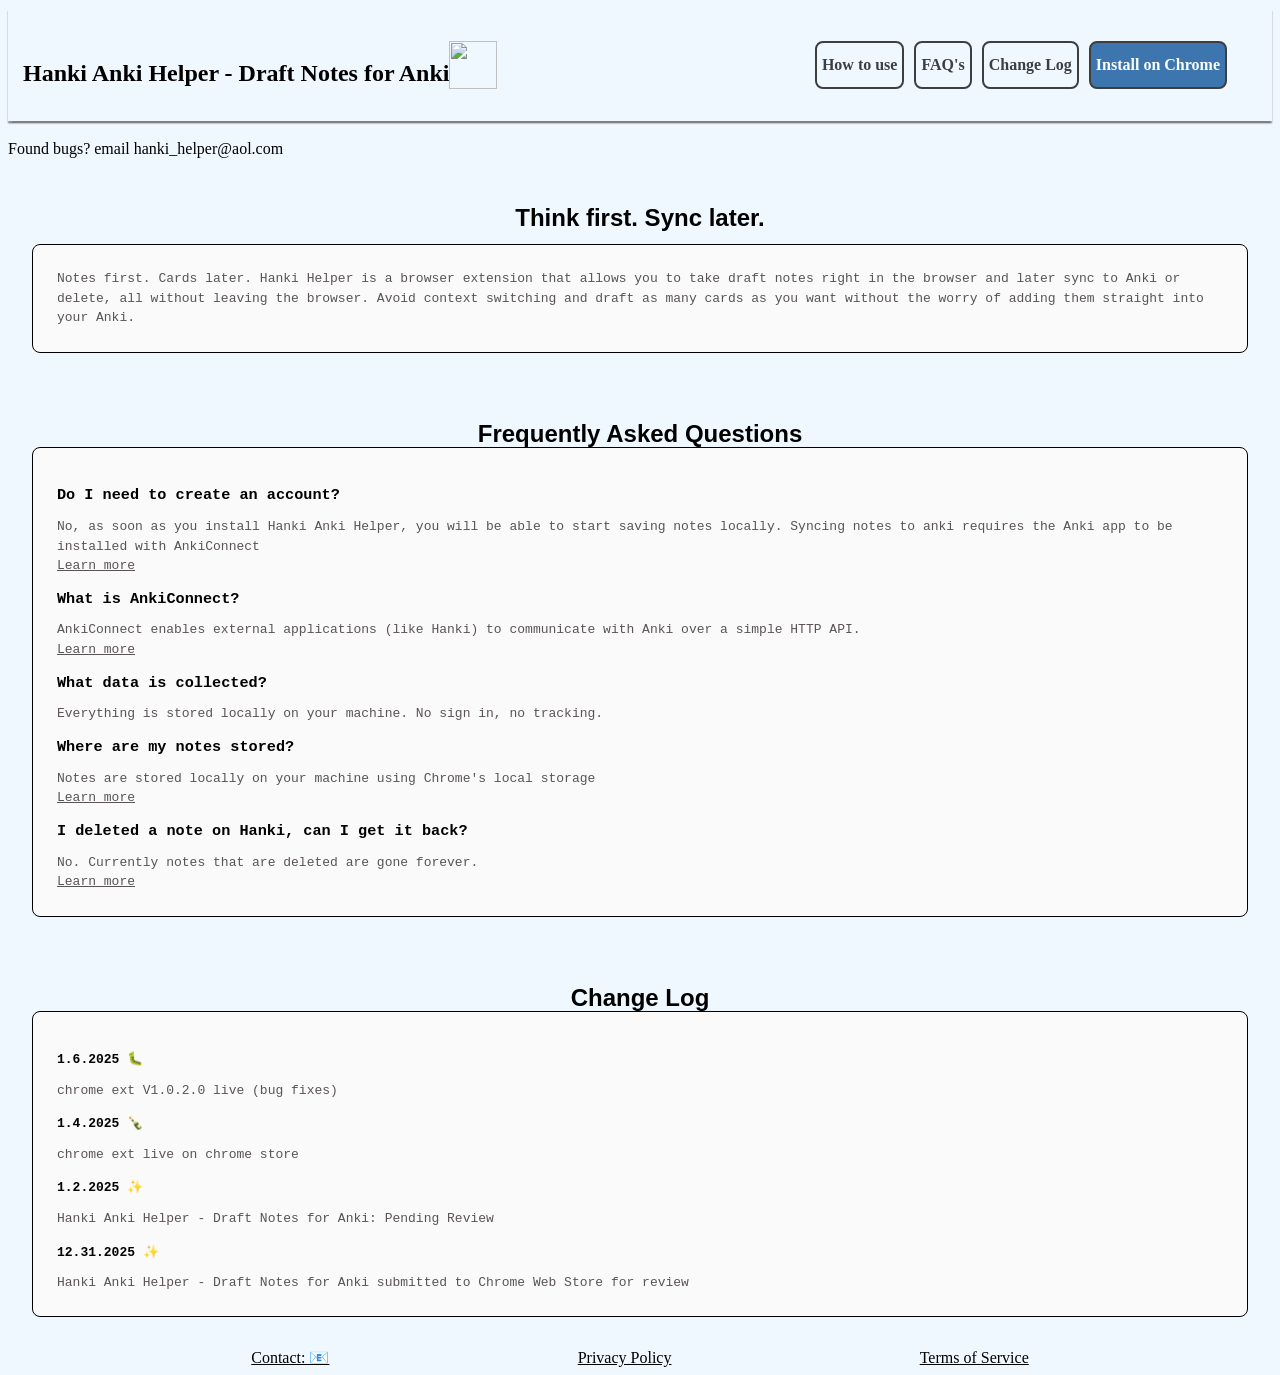
==== index.html @ de2044de "rm padding from ul and ol" ====
<!doctype html>
<html lang="en">
  <head>
    <meta charset="UTF-8" />
    <meta name="viewport" content="width=device-width, initial-scale=1.0" />
    <title>Hanki - Anki Helper</title>
    <link href="./reset.css" rel="stylesheet" />
    <link href="./main.css" rel="stylesheet" />
    <link rel="icon" type="image/x-icon" href="/public/hanki_wink.png" />
  </head>
  <body>
    <nav class="navbarContainer">
      <div class="navbarContentContainer">
        <header class="headerTitleImgContainer">
          <h1 class="headerTitle">Hanki Anki Helper - Draft Notes for Anki</h1>
          <img class="headerImg" src="/public/hanki_smile.png" alt="" />
        </header>

        <details class="navbarAccordionMobile">
          <summary class="summaryNavbarContainer">
            <svg
              xmlns="http://www.w3.org/2000/svg"
              x="0px"
              y="0px"
              width="100"
              height="100"
              viewBox="0 0 32 32"
              class="accordionSVG"
            >
              <path
                d="M 4 7 L 4 9 L 28 9 L 28 7 Z M 4 15 L 4 17 L 28 17 L 28 15 Z M 4 23 L 4 25 L 28 25 L 28 23 Z"
              ></path>
            </svg>
          </summary>
          <ul class="navbarUnorderedList">
            <li class="navbarListItem">
              <a class="navbarButton" href="pages/howToUse.html">How to use</a>
            </li>
            <li class="navbarListItem">
              <a class="navbarButton" href="#FAQ" id="FAQ_navbar">FAQ's</a>
            </li>
            <li class="navbarListItem">
              <a class="navbarButton" href="#ChangeLog">Change Log</a>
            </li>
            <li class="navbarListItem">
              <a
                href="https://chromewebstore.google.com/detail/hanki-anki-helper-draft-n/dgpdijnffcgpleejkaamgigdngdbodok?authuser=0"
                class="navbarButton chromeInstallButton"
                target="_blank"
                >Install on Chrome</a
              >
            </li>
          </ul>
        </details>
        <ul class="navbarUnorderedList navbarUnorderedListDeskTop">
          <li class="navbarListItem">
            <a class="navbarButton" href="pages/howToUse.html">How to use</a>
          </li>
          <li class="navbarListItem">
            <a class="navbarButton" href="#FAQ" id="FAQ_navbar">FAQ's</a>
          </li>
          <li class="navbarListItem">
            <a class="navbarButton" href="#ChangeLog">Change Log</a>
          </li>
          <li class="navbarListItem">
            <a
              href="https://chromewebstore.google.com/detail/hanki-anki-helper-draft-n/dgpdijnffcgpleejkaamgigdngdbodok?authuser=0"
              class="navbarButton chromeInstallButton"
              target="_blank"
              >Install on Chrome</a
            >
          </li>
        </ul>
      </div>
    </nav>

    <main>
      <p>Found bugs? email hanki_helper@aol.com</p>

      <div class="descriptionContainer">
        <h2>Think first. Sync later.</h2>
        <p class="descriptionParagraph">
          Notes first. Cards later. Hanki Helper is a browser extension that
          allows you to take draft notes right in the browser and later sync to
          Anki or delete, all without leaving the browser. Avoid context
          switching and draft as many cards as you want without the worry of
          adding them straight into your Anki.
        </p>
      </div>
      <div class="FAQ_Container">
        <h2 id="FAQ">Frequently Asked Questions</h2>
        <ul class="faqUnorderedList">
          <li class="faqListItem">
            <div class="faqitemContainer">
              <h3>Do I need to create an account?</h3>
              <p>
                No, as soon as you install Hanki Anki Helper, you will be able
                to start saving notes locally. Syncing notes to anki requires
                the Anki app to be installed with AnkiConnect
              </p>
              <a href="https://apps.ankiweb.net/">Learn more</a>
            </div>
          </li>
          <li class="faqListItem">
            <div class="faqitemContainer">
              <h3>What is AnkiConnect?</h3>
              <p>
                AnkiConnect enables external applications (like Hanki) to
                communicate with Anki over a simple HTTP API.
              </p>
              <a href="https://ankiweb.net/shared/info/2055492159"
                >Learn more</a
              >
            </div>
          </li>
          <li class="faqListItem">
            <div class="faqitemContainer">
              <h3>What data is collected?</h3>
              <p>
                Everything is stored locally on your machine. No sign in, no
                tracking.
              </p>
            </div>
          </li>

          <li class="faqListItem">
            <div class="faqitemContainer">
              <h3>Where are my notes stored?</h3>
              <p>
                Notes are stored locally on your machine using Chrome's local
                storage
              </p>
              <a
                href="https://developer.chrome.com/docs/devtools/storage/localstorage"
                >Learn more</a
              >
            </div>
          </li>
          <li class="faqListItem">
            <div class="faqitemContainer">
              <h3>I deleted a note on Hanki, can I get it back?</h3>
              <p>No. Currently notes that are deleted are gone forever.</p>
              <a
                href="https://developer.chrome.com/docs/devtools/storage/localstorage"
                >Learn more</a
              >
            </div>
          </li>
        </ul>
      </div>

      <div class="changeLogContainer">
        <h2 id="ChangeLog">Change Log</h2>

        <ul class="changeLogUnorderedList">
          <li class="changeLogListItem">
            <h4>1.6.2025 🐛</h4>
            <p>chrome ext V1.0.2.0 live (bug fixes)</p>
          </li>
          <li class="changeLogListItem">
            <h4>1.4.2025 🍾</h4>
            <p>chrome ext live on chrome store</p>
          </li>
          <li class="changeLogListItem">
            <h4>1.2.2025 ✨</h4>
            <p>Hanki Anki Helper - Draft Notes for Anki: Pending Review</p>
          </li>
          <li class="changeLogListItem">
            <h4>12.31.2025 ✨</h4>
            <p>
              Hanki Anki Helper - Draft Notes for Anki submitted to Chrome Web
              Store for review
            </p>
          </li>
        </ul>
      </div>

      <footer class="footerContainer">
        <ul class="footerUnorderedList">
          <li class="footerListItem">
            <a href="mailto:anki_helper@aol.com">Contact: 📧</a>
          </li>
          <li class="footerListItem">
            <a href="./pages/privacyPolicy.html">Privacy Policy</a>
          </li>
          <li class="footerListItem">
            <a href="./pages/termsOfService.html">Terms of Service</a>
          </li>
        </ul>
      </footer>
    </main>
    <script src="javascript/index.js"></script>
  </body>
</html>
---- main.css ----
/* 1. Use a more-intuitive box-sizing model */
*,
*::before,
*::after {
  box-sizing: border-box;
}
:root {
  scroll-behavior: smooth;
}

/* 2. Remove default margin */
body {
  font-family: "ui-sans-serif, system-ui, sans-serif";
  background-color: aliceblue;
}

.underConstruction {
  font-size: 2rem;
  color: rgb(225, 133, 133);
}

.headerContainer {
  display: flex;
  flex-direction: column;
  /* border: 1px solid red; */
  display: flex;
  justify-content: center;
  align-content: center;
}
/* navigation bar */
.navbarContainer {
  padding: 2.5px 15px;
  position: sticky;
  top: 0;
  background-color: aliceblue;
  box-shadow: 0px 2.5px 1.5px gray;
}

.navbarAccordionMobile {
  display: none;
}

.navbarContentContainer {
  display: flex;
  justify-content: space-between;
  align-items: center;
}

.headerTitleImgContainer {
  display: flex;
  justify-content: flex-start;
  width: fit-content;
}
.headerTitle {
  width: fit-content;
  text-wrap: auto;
}

.headerImg {
  height: 48px;
  width: 48px;
  /* Apply the animation properties */
  animation: bob 2s infinite alternate ease-in-out;
}

/* Define the animation sequence */
@keyframes bob {
  0% {
    /* Start position (original vertical position) */
    transform: translateY(0);
  }
  100% {
    /* End position (move up by 20 pixels) */
    transform: translateY(-10px);
  }
}

.navbarUnorderedList {
  display: flex;
  justify-content: flex-end;
  margin: 25px;
}

.navbarListItem,
.footerListItem,
.navbarListItemHome {
  list-style: none;
  padding: 5px;
}

.navbarListItemHome {
  margin-right: auto;
}

.navbarButton {
  display: block;
  color: inherit;
  text-decoration: none;
  background-color: transparent;
  font-size: 1rem;
  height: auto;
  width: fit-content;
  padding: 10px 5px;
  opacity: 0.75;
  font-weight: 600;
  cursor: pointer;
  border: 2px solid black;
  border-radius: 8px;
}

.navbarButtonActive {
  display: block;
  text-decoration: none;
  background-color: transparent;
  font-size: 1rem;
  height: auto;
  width: fit-content;
  padding: 10px 5px;
  opacity: 1;
  color: white;
  background-color: #0080ff;
  font-weight: 700;
  cursor: pointer;
  /* border: 2px solid black; */
  border-radius: 8px;
}

.navbarButton:hover {
  background: transparent;
  color: #0080ff;
  font-weight: 700;
}

.chromeInstallButton {
  background-color: rgb(2, 75, 147);
  color: white;
}

.chromeInstallButton:hover {
  background-color: rgb(4, 62, 121);
  font-weight: 900;
  color: white;
}

body {
  display: flex;
  justify-items: center;
  flex-direction: column;
}
.descriptionContainer,
.FAQ_Container,
.changeLogContainer {
  display: flex;
  flex-direction: column;

  font-family: monospace;
  padding: 1.5rem;
  text-align: left;
  color: #5a5454;
}
h2 {
  font-size: 1.5rem;
  align-self: center;
  font-family: sans-serif;
}
.descriptionParagraph {
  border: 1px solid black;
  border-radius: 8px;
  background-color: #fafafa;
  padding: 1.5rem;
}

.faqUnorderedList,
.changeLogUnorderedList {
  border: 1px solid black;
  border-radius: 8px;
  background-color: #fafafa;
  padding: 1.5rem;
  text-align: left;
}

.changeLogListItem,
.faqListItem {
  /* border: 1px solid red; */
  padding: 0;
  list-style: none;
}

.footerUnorderedList {
  display: flex;
  justify-content: space-evenly;
}

@media (min-width: 700px) and (max-width: 1200px) {
  .navbarUnorderedListDeskTop {
    display: flex;
    flex-wrap: wrap;
    flex-basis: 50%;
  }
  .headerTitle {
    font-size: 1.25rem;
  }
  .navbarListItem {
    padding: 2.5px;
  }

  .headerImg {
    height: 32px;
    width: 32px;
  }

  .navbarButton {
    text-align: center;
    padding: 2.5px;
    margin: 0.5px;
    min-width: 120px;
    font-size: 0.75rem;
  }
}

@media (max-width: 700px) {
  .mainContainer {
    border: 2px solid blue;
    padding: 0 10px;
  }

  .headerTitleImgContainer {
    font-size: 0.5rem;
  }

  .headerImg {
    height: 25px;
    width: 25px;
  }

  .summaryNavbarContainer {
    max-height: fit-content;
    width: fit-content;
  }

  .summaryNavbarContainer > svg {
    width: 35px;
    height: 35px;
  }
  .accordionSVG:focus {
    color: #0080ff;
  }

  .summaryNavbarContainer::marker {
    content: none;
  }

  .navbarDesktop {
    display: none;
  }
  .navbarAccordionMobile {
    display: block;
  }

  .navbarUnorderedList {
    background-color: aliceblue;
    position: absolute;
    right: 10px;
    display: flex;
    flex-direction: column;
    margin: 25px;
    border: 1px solid black;
    padding: 0;
  }
  .navbarUnorderedListDeskTop {
    display: none;
  }

  .navbarListItem {
    text-align: center;
  }

  .navbarButton {
    width: 150px;
  }

  .underConstruction {
    font-size: 24px;
    margin-top: 1rem;
  }
}
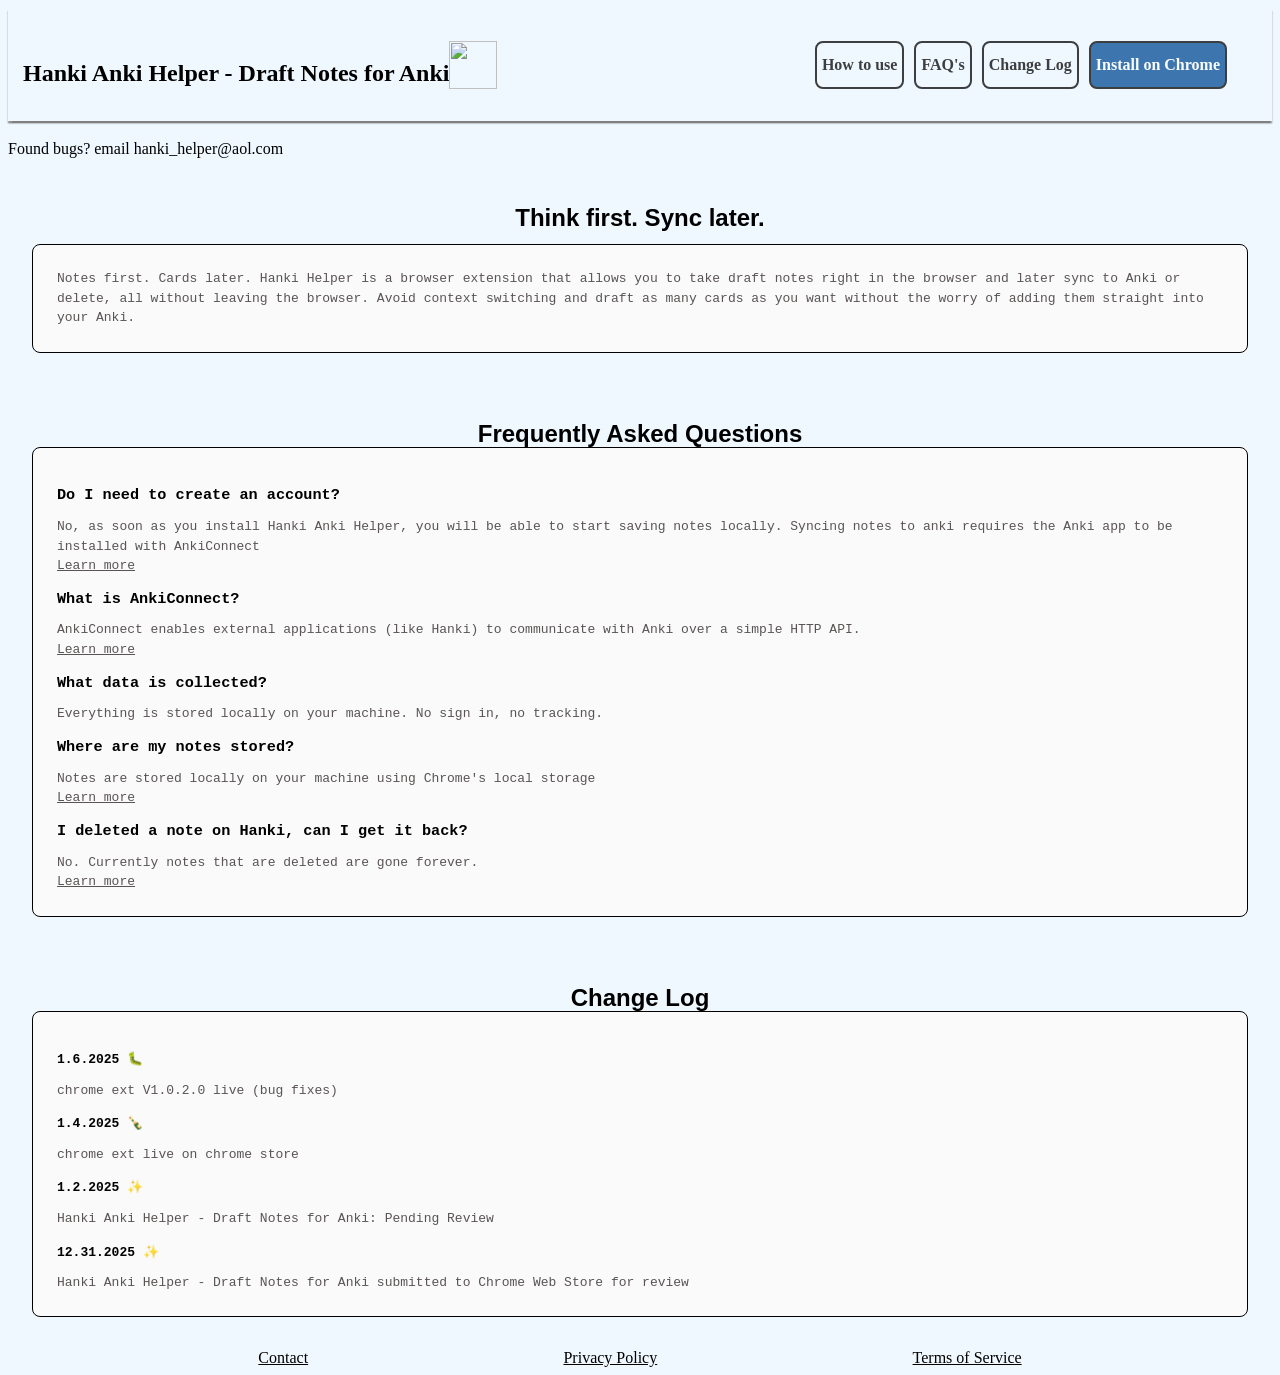
==== commit 0e44ae0b: "add mobile padding" ====
--- a/index.html
+++ b/index.html
@@ -178,7 +178,7 @@
       <footer class="footerContainer">
         <ul class="footerUnorderedList">
           <li class="footerListItem">
-            <a href="mailto:anki_helper@aol.com">Contact: 📧</a>
+            <a href="mailto:anki_helper@aol.com">Contact</a>
           </li>
           <li class="footerListItem">
             <a href="./pages/privacyPolicy.html">Privacy Policy</a>
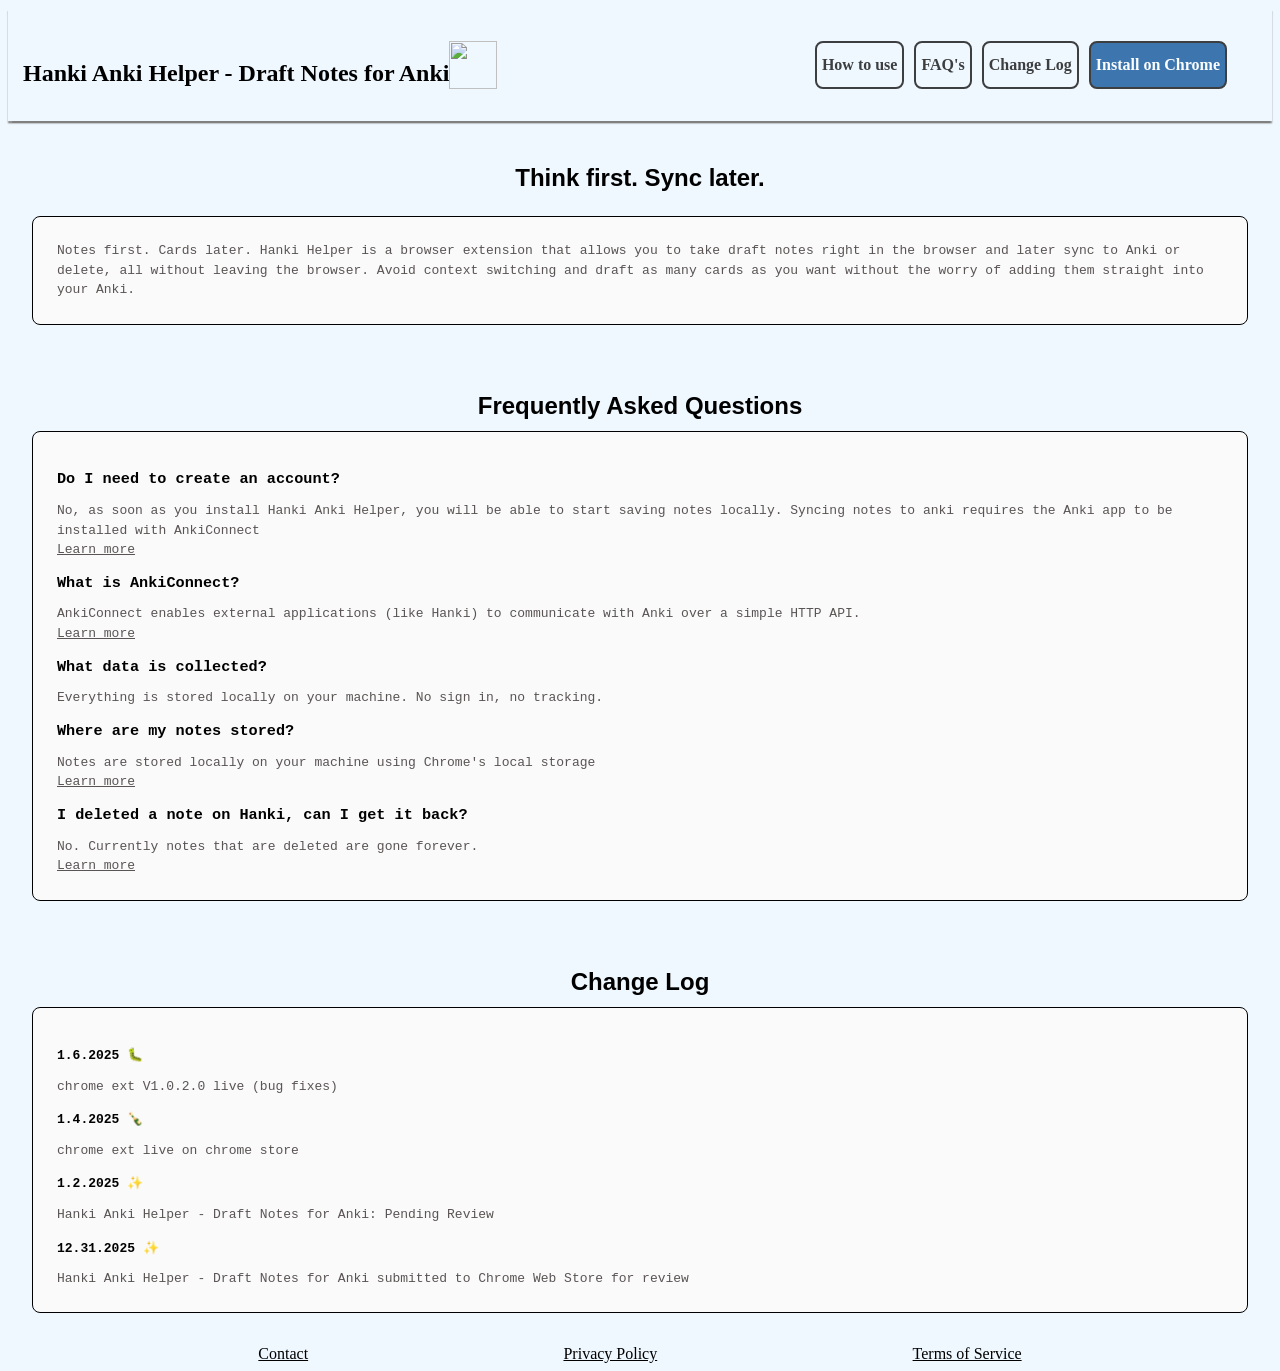
==== commit 0336e5e5: "updating mobile spacing" ====
--- a/index.html
+++ b/index.html
@@ -75,10 +75,8 @@
     </nav>
 
     <main>
-      <p>Found bugs? email hanki_helper@aol.com</p>
-
       <div class="descriptionContainer">
-        <h2>Think first. Sync later.</h2>
+        <h2 class="titleHeader">Think first. Sync later.</h2>
         <p class="descriptionParagraph">
           Notes first. Cards later. Hanki Helper is a browser extension that
           allows you to take draft notes right in the browser and later sync to
@@ -88,7 +86,7 @@
         </p>
       </div>
       <div class="FAQ_Container">
-        <h2 id="FAQ">Frequently Asked Questions</h2>
+        <h2 id="FAQ" class="titleHeader">Frequently Asked Questions</h2>
         <ul class="faqUnorderedList">
           <li class="faqListItem">
             <div class="faqitemContainer">
@@ -150,8 +148,7 @@
       </div>
 
       <div class="changeLogContainer">
-        <h2 id="ChangeLog">Change Log</h2>
-
+        <h2 id="ChangeLog" class="titleHeader">Change Log</h2>
         <ul class="changeLogUnorderedList">
           <li class="changeLogListItem">
             <h4>1.6.2025 🐛</h4>
--- a/main.css
+++ b/main.css
@@ -59,11 +59,9 @@
 .headerImg {
   height: 48px;
   width: 48px;
-  /* Apply the animation properties */
   animation: bob 2s infinite alternate ease-in-out;
 }
 
-/* Define the animation sequence */
 @keyframes bob {
   0% {
     /* Start position (original vertical position) */
@@ -71,7 +69,7 @@
   }
   100% {
     /* End position (move up by 20 pixels) */
-    transform: translateY(-10px);
+    transform: translateY(-5px);
   }
 }
 
@@ -152,17 +150,19 @@
 .changeLogContainer {
   display: flex;
   flex-direction: column;
-
   font-family: monospace;
   padding: 1.5rem;
   text-align: left;
   color: #5a5454;
 }
-h2 {
+
+.titleHeader {
   font-size: 1.5rem;
   align-self: center;
   font-family: sans-serif;
-}
+  padding-bottom: 0.75rem;
+}
+
 .descriptionParagraph {
   border: 1px solid black;
   border-radius: 8px;
@@ -236,6 +236,7 @@
   .summaryNavbarContainer {
     max-height: fit-content;
     width: fit-content;
+    list-style: none;
   }
 
   .summaryNavbarContainer > svg {
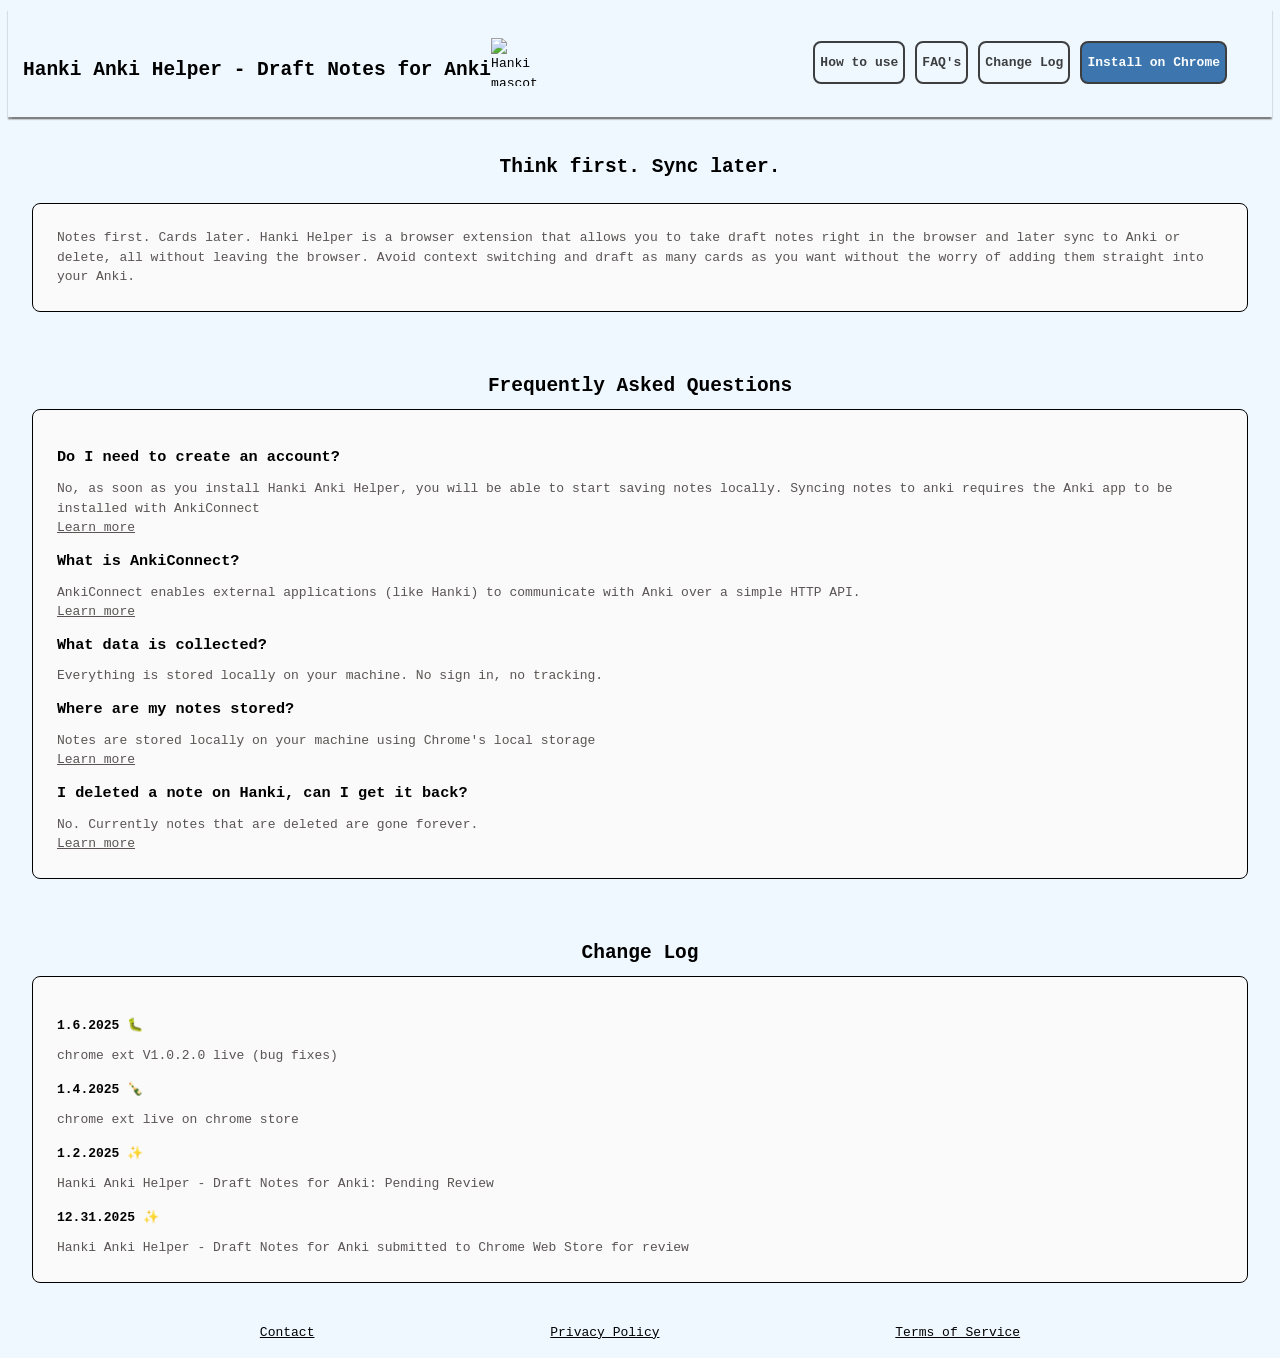
==== commit 8594454b: "update css and html" ====
--- a/index.html
+++ b/index.html
@@ -4,34 +4,41 @@
     <meta charset="UTF-8" />
     <meta name="viewport" content="width=device-width, initial-scale=1.0" />
     <title>Hanki - Anki Helper</title>
+
     <link href="./reset.css" rel="stylesheet" />
     <link href="./main.css" rel="stylesheet" />
     <link rel="icon" type="image/x-icon" href="/public/hanki_wink.png" />
   </head>
+
   <body>
-    <nav class="navbarContainer">
+    <nav class="navbarContainer" aria-label="Primary navigation">
       <div class="navbarContentContainer">
         <header class="headerTitleImgContainer">
           <h1 class="headerTitle">Hanki Anki Helper - Draft Notes for Anki</h1>
-          <img class="headerImg" src="/public/hanki_smile.png" alt="" />
+          <img
+            class="headerImg"
+            src="/public/hanki_smile.png"
+            alt="Hanki mascot smiling"
+          />
         </header>
 
+        <!-- Mobile Nav -->
         <details class="navbarAccordionMobile">
           <summary class="summaryNavbarContainer">
             <svg
               xmlns="http://www.w3.org/2000/svg"
-              x="0px"
-              y="0px"
-              width="100"
-              height="100"
               viewBox="0 0 32 32"
               class="accordionSVG"
+              aria-hidden="true"
             >
               <path
-                d="M 4 7 L 4 9 L 28 9 L 28 7 Z M 4 15 L 4 17 L 28 17 L 28 15 Z M 4 23 L 4 25 L 28 25 L 28 23 Z"
+                d="M 4 7 L 4 9 L 28 9 L 28 7 Z
+                   M 4 15 L 4 17 L 28 17 L 28 15 Z
+                   M 4 23 L 4 25 L 28 25 L 28 23 Z"
               ></path>
             </svg>
           </summary>
+
           <ul class="navbarUnorderedList">
             <li class="navbarListItem">
               <a class="navbarButton" href="pages/howToUse.html">How to use</a>
@@ -47,11 +54,15 @@
                 href="https://chromewebstore.google.com/detail/hanki-anki-helper-draft-n/dgpdijnffcgpleejkaamgigdngdbodok?authuser=0"
                 class="navbarButton chromeInstallButton"
                 target="_blank"
-                >Install on Chrome</a
-              >
+                rel="noopener noreferrer"
+              >
+                Install on Chrome
+              </a>
             </li>
           </ul>
         </details>
+
+        <!-- Desktop Nav -->
         <ul class="navbarUnorderedList navbarUnorderedListDeskTop">
           <li class="navbarListItem">
             <a class="navbarButton" href="pages/howToUse.html">How to use</a>
@@ -67,15 +78,17 @@
               href="https://chromewebstore.google.com/detail/hanki-anki-helper-draft-n/dgpdijnffcgpleejkaamgigdngdbodok?authuser=0"
               class="navbarButton chromeInstallButton"
               target="_blank"
-              >Install on Chrome</a
+              rel="noopener noreferrer"
             >
+              Install on Chrome
+            </a>
           </li>
         </ul>
       </div>
     </nav>
 
     <main>
-      <div class="descriptionContainer">
+      <section class="descriptionContainer">
         <h2 class="titleHeader">Think first. Sync later.</h2>
         <p class="descriptionParagraph">
           Notes first. Cards later. Hanki Helper is a browser extension that
@@ -84,9 +97,11 @@
           switching and draft as many cards as you want without the worry of
           adding them straight into your Anki.
         </p>
-      </div>
-      <div class="FAQ_Container">
+      </section>
+
+      <section class="FAQ_Container">
         <h2 id="FAQ" class="titleHeader">Frequently Asked Questions</h2>
+
         <ul class="faqUnorderedList">
           <li class="faqListItem">
             <div class="faqitemContainer">
@@ -96,9 +111,16 @@
                 to start saving notes locally. Syncing notes to anki requires
                 the Anki app to be installed with AnkiConnect
               </p>
-              <a href="https://apps.ankiweb.net/">Learn more</a>
-            </div>
-          </li>
+              <a
+                href="https://apps.ankiweb.net/"
+                target="_blank"
+                rel="noopener noreferrer"
+              >
+                Learn more
+              </a>
+            </div>
+          </li>
+
           <li class="faqListItem">
             <div class="faqitemContainer">
               <h3>What is AnkiConnect?</h3>
@@ -106,11 +128,16 @@
                 AnkiConnect enables external applications (like Hanki) to
                 communicate with Anki over a simple HTTP API.
               </p>
-              <a href="https://ankiweb.net/shared/info/2055492159"
-                >Learn more</a
-              >
-            </div>
-          </li>
+              <a
+                href="https://ankiweb.net/shared/info/2055492159"
+                target="_blank"
+                rel="noopener noreferrer"
+              >
+                Learn more
+              </a>
+            </div>
+          </li>
+
           <li class="faqListItem">
             <div class="faqitemContainer">
               <h3>What data is collected?</h3>
@@ -130,25 +157,33 @@
               </p>
               <a
                 href="https://developer.chrome.com/docs/devtools/storage/localstorage"
-                >Learn more</a
-              >
-            </div>
-          </li>
+                target="_blank"
+                rel="noopener noreferrer"
+              >
+                Learn more
+              </a>
+            </div>
+          </li>
+
           <li class="faqListItem">
             <div class="faqitemContainer">
               <h3>I deleted a note on Hanki, can I get it back?</h3>
               <p>No. Currently notes that are deleted are gone forever.</p>
               <a
                 href="https://developer.chrome.com/docs/devtools/storage/localstorage"
-                >Learn more</a
-              >
-            </div>
-          </li>
-        </ul>
-      </div>
-
-      <div class="changeLogContainer">
+                target="_blank"
+                rel="noopener noreferrer"
+              >
+                Learn more
+              </a>
+            </div>
+          </li>
+        </ul>
+      </section>
+
+      <section class="changeLogContainer">
         <h2 id="ChangeLog" class="titleHeader">Change Log</h2>
+
         <ul class="changeLogUnorderedList">
           <li class="changeLogListItem">
             <h4>1.6.2025 🐛</h4>
@@ -170,7 +205,7 @@
             </p>
           </li>
         </ul>
-      </div>
+      </section>
 
       <footer class="footerContainer">
         <ul class="footerUnorderedList">
@@ -186,6 +221,7 @@
         </ul>
       </footer>
     </main>
+
     <script src="javascript/index.js"></script>
   </body>
 </html>
--- a/main.css
+++ b/main.css
@@ -1,43 +1,33 @@
-/* 1. Use a more-intuitive box-sizing model */
 *,
 *::before,
 *::after {
   box-sizing: border-box;
 }
+
 :root {
   scroll-behavior: smooth;
+
+  --bg-main: aliceblue;
+  --bg-card: #fafafa;
+  --primary: #0080ff;
+  --primary-dark: rgb(2, 75, 147);
+  --text-muted: #5a5454;
 }
 
-/* 2. Remove default margin */
 body {
-  font-family: "ui-sans-serif, system-ui, sans-serif";
-  background-color: aliceblue;
+  font-family: monospace;
+  background-color: var(--bg-main);
+  display: flex;
+  flex-direction: column;
 }
 
-.underConstruction {
-  font-size: 2rem;
-  color: rgb(225, 133, 133);
-}
-
-.headerContainer {
-  display: flex;
-  flex-direction: column;
-  /* border: 1px solid red; */
-  display: flex;
-  justify-content: center;
-  align-content: center;
-}
-/* navigation bar */
 .navbarContainer {
-  padding: 2.5px 15px;
   position: sticky;
   top: 0;
-  background-color: aliceblue;
-  box-shadow: 0px 2.5px 1.5px gray;
-}
-
-.navbarAccordionMobile {
-  display: none;
+  z-index: 10;
+  padding: 2.5px 15px;
+  background-color: var(--bg-main);
+  box-shadow: 0 2.5px 1.5px gray;
 }
 
 .navbarContentContainer {
@@ -48,12 +38,7 @@
 
 .headerTitleImgContainer {
   display: flex;
-  justify-content: flex-start;
-  width: fit-content;
-}
-.headerTitle {
-  width: fit-content;
-  text-wrap: auto;
+  align-items: center;
 }
 
 .headerImg {
@@ -63,225 +48,107 @@
 }
 
 @keyframes bob {
-  0% {
-    /* Start position (original vertical position) */
+  from {
     transform: translateY(0);
   }
-  100% {
-    /* End position (move up by 20 pixels) */
+  to {
     transform: translateY(-5px);
+  }
+}
+
+@media (prefers-reduced-motion: reduce) {
+  .headerImg {
+    animation: none;
   }
 }
 
 .navbarUnorderedList {
   display: flex;
-  justify-content: flex-end;
   margin: 25px;
 }
 
-.navbarListItem,
-.footerListItem,
-.navbarListItemHome {
+.navbarListItem {
   list-style: none;
   padding: 5px;
 }
 
-.navbarListItemHome {
-  margin-right: auto;
-}
-
 .navbarButton {
   display: block;
-  color: inherit;
-  text-decoration: none;
-  background-color: transparent;
-  font-size: 1rem;
-  height: auto;
-  width: fit-content;
   padding: 10px 5px;
-  opacity: 0.75;
-  font-weight: 600;
-  cursor: pointer;
   border: 2px solid black;
   border-radius: 8px;
-}
-
-.navbarButtonActive {
-  display: block;
   text-decoration: none;
-  background-color: transparent;
-  font-size: 1rem;
-  height: auto;
-  width: fit-content;
-  padding: 10px 5px;
-  opacity: 1;
-  color: white;
-  background-color: #0080ff;
-  font-weight: 700;
-  cursor: pointer;
-  /* border: 2px solid black; */
-  border-radius: 8px;
+  color: inherit;
+  font-weight: 600;
+  opacity: 0.75;
 }
 
 .navbarButton:hover {
-  background: transparent;
-  color: #0080ff;
+  color: var(--primary);
   font-weight: 700;
 }
 
+.navbarButton:focus-visible {
+  outline: 2px solid var(--primary);
+  outline-offset: 2px;
+}
+
 .chromeInstallButton {
-  background-color: rgb(2, 75, 147);
+  background-color: var(--primary-dark);
   color: white;
 }
 
 .chromeInstallButton:hover {
   background-color: rgb(4, 62, 121);
-  font-weight: 900;
-  color: white;
 }
 
-body {
-  display: flex;
-  justify-items: center;
-  flex-direction: column;
-}
 .descriptionContainer,
 .FAQ_Container,
 .changeLogContainer {
-  display: flex;
-  flex-direction: column;
-  font-family: monospace;
   padding: 1.5rem;
-  text-align: left;
-  color: #5a5454;
+  color: var(--text-muted);
 }
 
 .titleHeader {
-  font-size: 1.5rem;
-  align-self: center;
-  font-family: sans-serif;
+  text-align: center;
   padding-bottom: 0.75rem;
 }
 
-.descriptionParagraph {
+.descriptionParagraph,
+.faqUnorderedList,
+.changeLogUnorderedList {
+  background-color: var(--bg-card);
   border: 1px solid black;
   border-radius: 8px;
-  background-color: #fafafa;
   padding: 1.5rem;
-}
-
-.faqUnorderedList,
-.changeLogUnorderedList {
-  border: 1px solid black;
-  border-radius: 8px;
-  background-color: #fafafa;
-  padding: 1.5rem;
-  text-align: left;
-}
-
-.changeLogListItem,
-.faqListItem {
-  /* border: 1px solid red; */
-  padding: 0;
-  list-style: none;
 }
 
 .footerUnorderedList {
   display: flex;
   justify-content: space-evenly;
+  list-style: none;
+  padding: 1rem;
 }
 
-@media (min-width: 700px) and (max-width: 1200px) {
-  .navbarUnorderedListDeskTop {
-    display: flex;
-    flex-wrap: wrap;
-    flex-basis: 50%;
-  }
-  .headerTitle {
-    font-size: 1.25rem;
-  }
-  .navbarListItem {
-    padding: 2.5px;
-  }
-
-  .headerImg {
-    height: 32px;
-    width: 32px;
-  }
-
-  .navbarButton {
-    text-align: center;
-    padding: 2.5px;
-    margin: 0.5px;
-    min-width: 120px;
-    font-size: 0.75rem;
-  }
+.navbarAccordionMobile {
+  display: none;
 }
 
 @media (max-width: 700px) {
-  .mainContainer {
-    border: 2px solid blue;
-    padding: 0 10px;
+  .navbarUnorderedListDeskTop {
+    display: none;
   }
 
-  .headerTitleImgContainer {
-    font-size: 0.5rem;
-  }
-
-  .headerImg {
-    height: 25px;
-    width: 25px;
-  }
-
-  .summaryNavbarContainer {
-    max-height: fit-content;
-    width: fit-content;
-    list-style: none;
-  }
-
-  .summaryNavbarContainer > svg {
-    width: 35px;
-    height: 35px;
-  }
-  .accordionSVG:focus {
-    color: #0080ff;
-  }
-
-  .summaryNavbarContainer::marker {
-    content: none;
-  }
-
-  .navbarDesktop {
-    display: none;
-  }
   .navbarAccordionMobile {
     display: block;
   }
 
   .navbarUnorderedList {
-    background-color: aliceblue;
     position: absolute;
     right: 10px;
-    display: flex;
     flex-direction: column;
-    margin: 25px;
+    background-color: var(--bg-main);
     border: 1px solid black;
     padding: 0;
   }
-  .navbarUnorderedListDeskTop {
-    display: none;
-  }
-
-  .navbarListItem {
-    text-align: center;
-  }
-
-  .navbarButton {
-    width: 150px;
-  }
-
-  .underConstruction {
-    font-size: 24px;
-    margin-top: 1rem;
-  }
 }
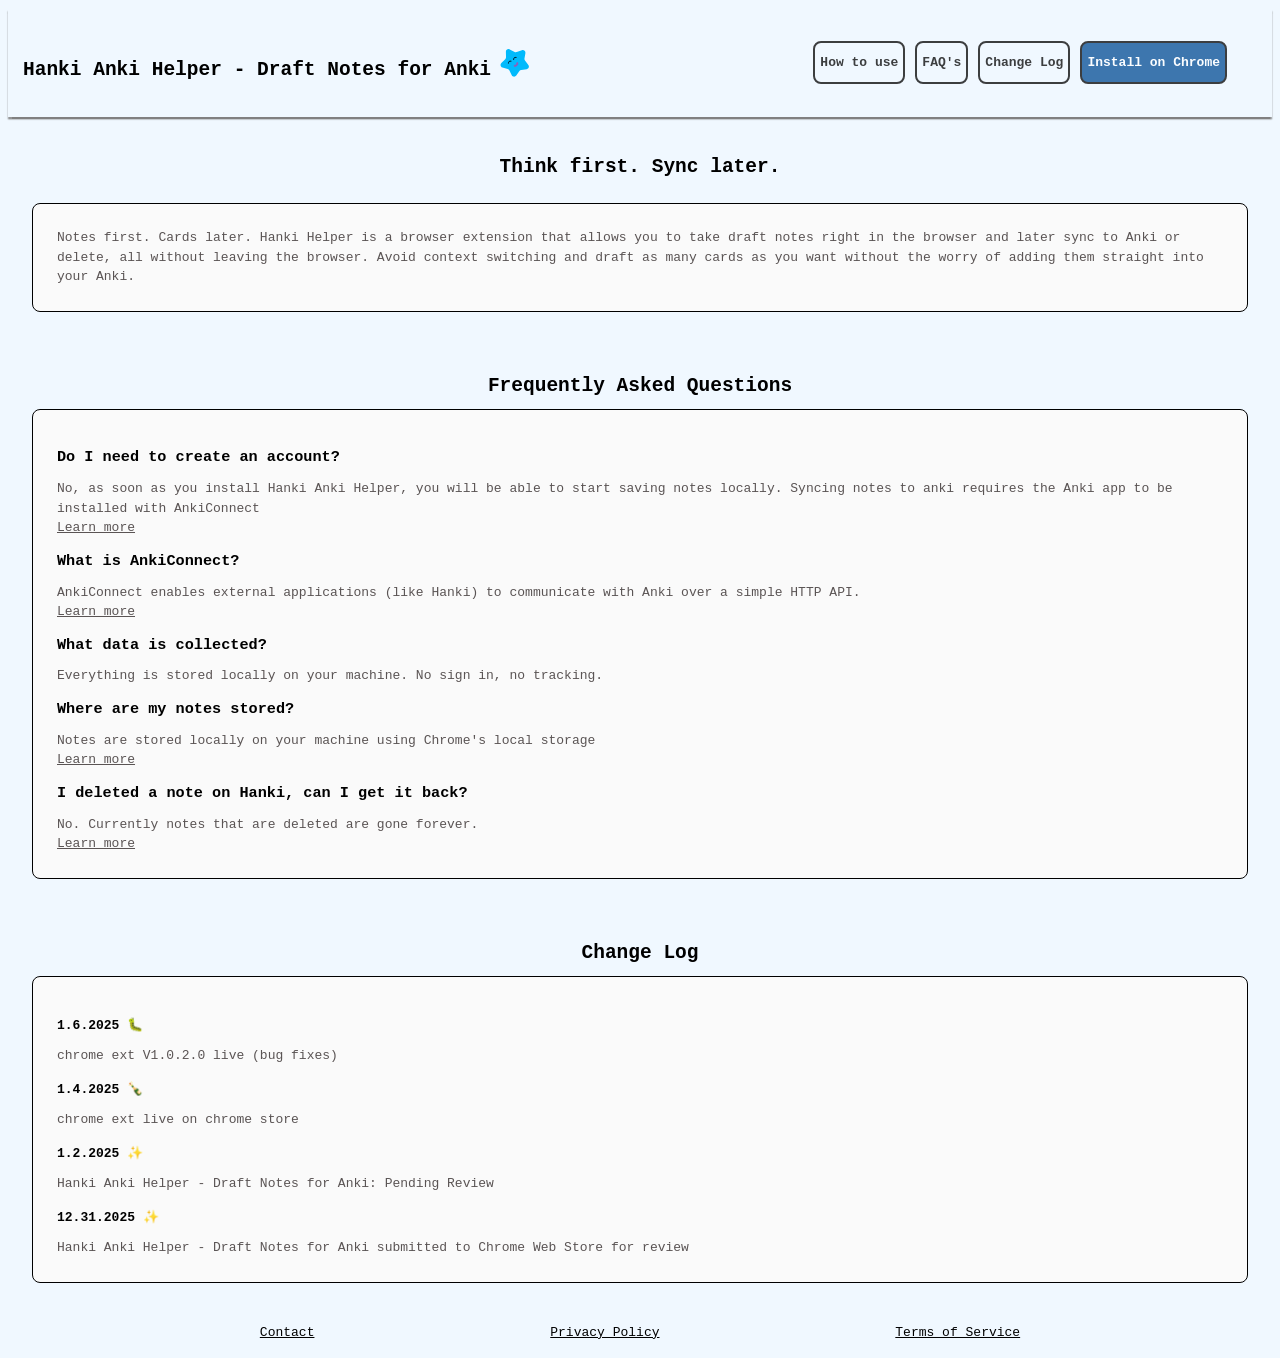
==== commit 0f2bdd70: "update png to svg" ====
--- a/index.html
+++ b/index.html
@@ -3,9 +3,11 @@
   <head>
     <meta charset="UTF-8" />
     <meta name="viewport" content="width=device-width, initial-scale=1.0" />
+    <meta
+      name="description"
+      content="Main page for Hanki - Anki Helper browser extension. Overview, frequently asked questions, and change log"
+    />
     <title>Hanki - Anki Helper</title>
-
-    <link href="./reset.css" rel="stylesheet" />
     <link href="./main.css" rel="stylesheet" />
     <link rel="icon" type="image/x-icon" href="/public/hanki_wink.png" />
   </head>
@@ -17,7 +19,7 @@
           <h1 class="headerTitle">Hanki Anki Helper - Draft Notes for Anki</h1>
           <img
             class="headerImg"
-            src="/public/hanki_smile.png"
+            src="/public/hanki_smile.svg"
             alt="Hanki mascot smiling"
           />
         </header>
@@ -221,7 +223,5 @@
         </ul>
       </footer>
     </main>
-
-    <script src="javascript/index.js"></script>
   </body>
 </html>
--- a/main.css
+++ b/main.css
@@ -1,7 +1,99 @@
+/* Box sizing rules */
 *,
 *::before,
 *::after {
   box-sizing: border-box;
+}
+
+/* Prevent font size inflation */
+html {
+  -moz-text-size-adjust: none;
+  -webkit-text-size-adjust: none;
+  text-size-adjust: none;
+}
+
+/* Remove default margin in favour of better control in authored CSS */
+body,
+h1,
+h2,
+h3,
+h4,
+p,
+figure,
+blockquote,
+dl,
+dd {
+  margin-block-end: 0;
+}
+
+/* Remove list styles on ul, ol elements with a list role, which suggests default styling will be removed */
+ul[role="list"],
+ol[role="list"] {
+  list-style: none;
+}
+ul,
+ol {
+  padding: 0;
+  margin: 0;
+  list-style: none;
+}
+/* Set core body defaults */
+body {
+  min-height: 100vh;
+  line-height: 1.5;
+  font-family: monospace;
+}
+
+/* Set shorter line heights on headings and interactive elements */
+h1,
+h2,
+h3,
+h4,
+button,
+input,
+label {
+  line-height: 1.1;
+}
+
+/* Balance text wrapping on headings */
+h1,
+h2,
+h3,
+h4 {
+  text-wrap: balance;
+  color: black;
+}
+
+/* A elements that don't have a class get default styles */
+a:not([class]) {
+  text-decoration-skip-ink: auto;
+  color: currentColor;
+}
+
+/* Make images easier to work with */
+img,
+picture {
+  max-width: 100%;
+  display: block;
+}
+
+/* Inherit fonts for inputs and buttons */
+input,
+button,
+textarea,
+select {
+  font-family: inherit;
+  font-size: inherit;
+}
+
+/* Make sure textareas without a rows attribute are not tiny */
+textarea:not([rows]) {
+  min-height: 10em;
+}
+
+/* Anything that has been anchored to should have extra scroll margin */
+:target {
+  scroll-margin-block: 5ex;
 }
 
 :root {
@@ -81,6 +173,7 @@
   color: inherit;
   font-weight: 600;
   opacity: 0.75;
+  width: max-content;
 }
 
 .navbarButton:hover {
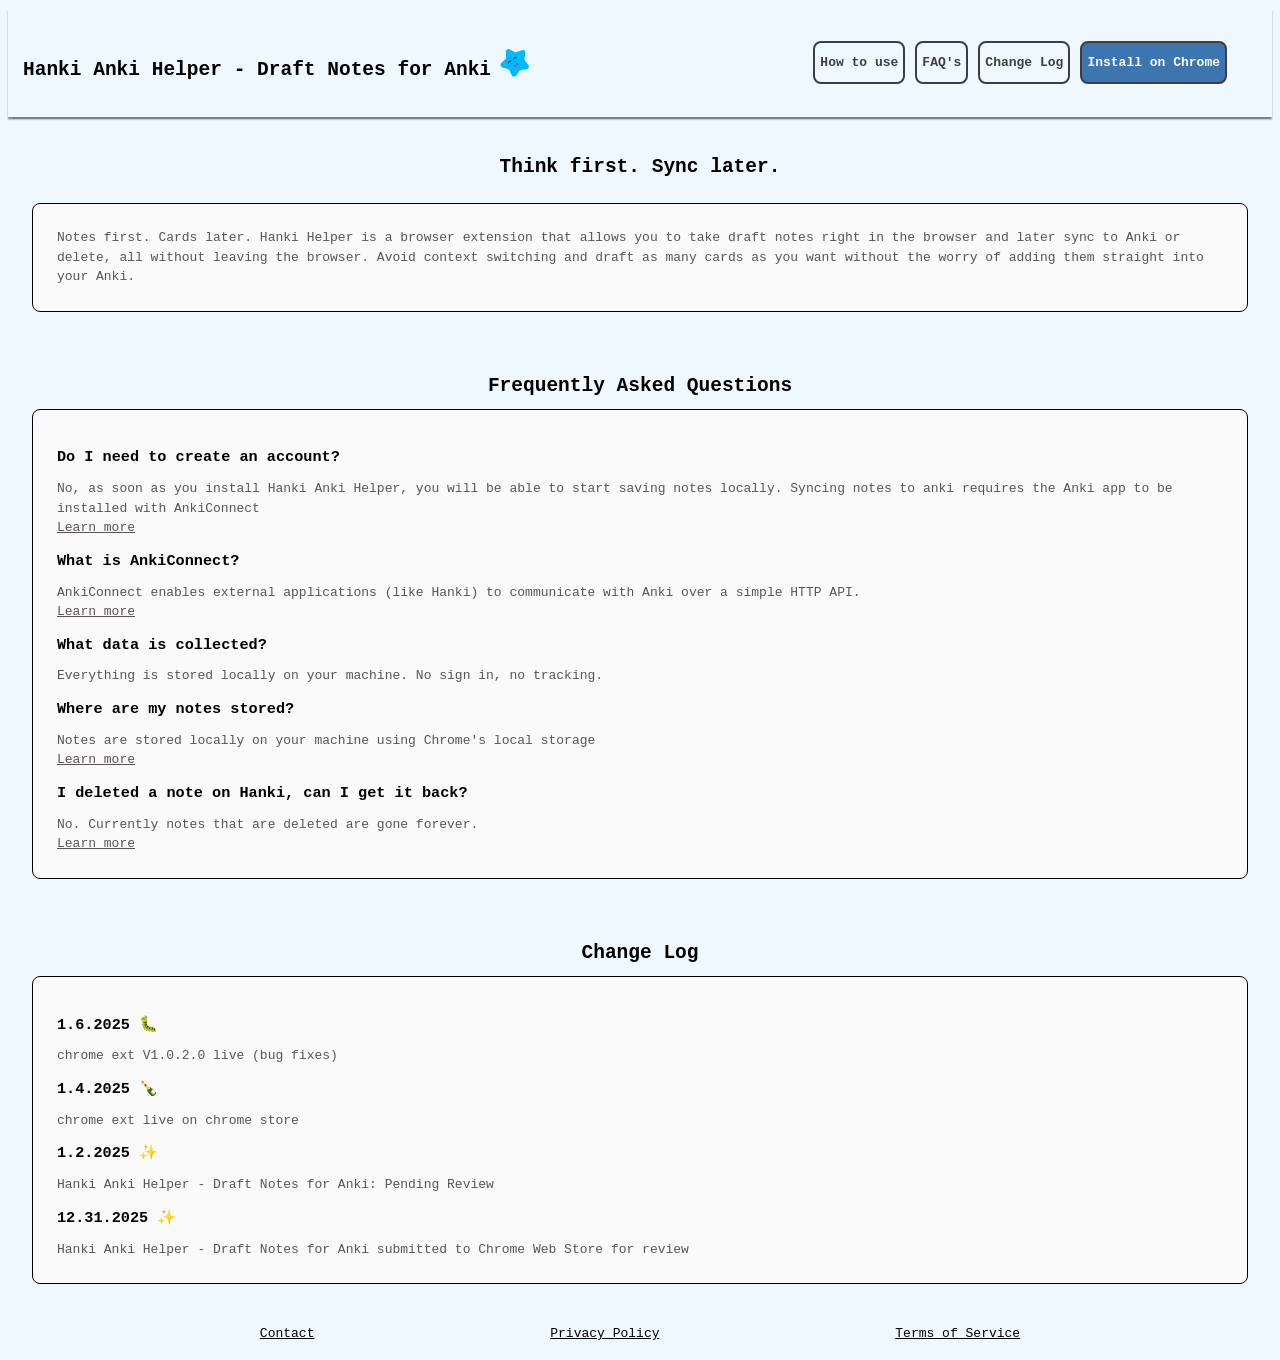
==== commit 80abdb28: "add h3 instead of h4 for sequence" ====
--- a/index.html
+++ b/index.html
@@ -188,19 +188,19 @@
 
         <ul class="changeLogUnorderedList">
           <li class="changeLogListItem">
-            <h4>1.6.2025 🐛</h4>
+            <h3>1.6.2025 🐛</h3>
             <p>chrome ext V1.0.2.0 live (bug fixes)</p>
           </li>
           <li class="changeLogListItem">
-            <h4>1.4.2025 🍾</h4>
+            <h3>1.4.2025 🍾</h3>
             <p>chrome ext live on chrome store</p>
           </li>
           <li class="changeLogListItem">
-            <h4>1.2.2025 ✨</h4>
+            <h3>1.2.2025 ✨</h3>
             <p>Hanki Anki Helper - Draft Notes for Anki: Pending Review</p>
           </li>
           <li class="changeLogListItem">
-            <h4>12.31.2025 ✨</h4>
+            <h3>12.31.2025 ✨</h3>
             <p>
               Hanki Anki Helper - Draft Notes for Anki submitted to Chrome Web
               Store for review
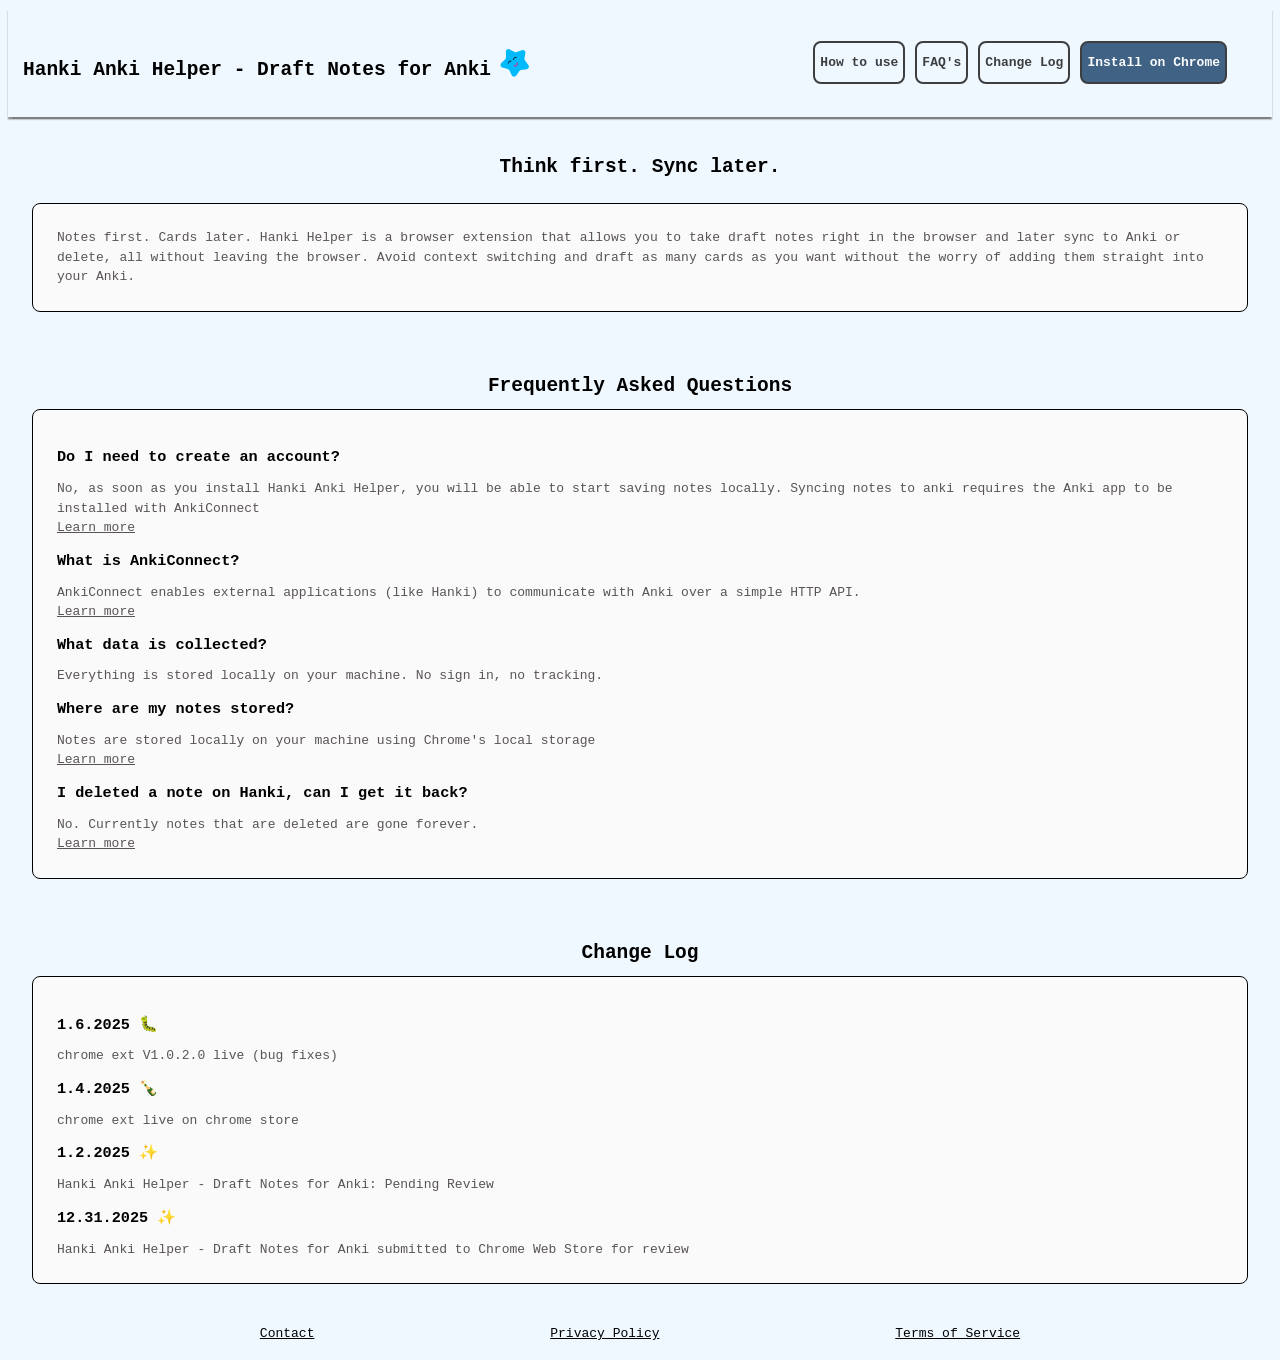
==== commit c4fdb773: "adding aria-label to learn more links" ====
--- a/index.html
+++ b/index.html
@@ -117,6 +117,7 @@
                 href="https://apps.ankiweb.net/"
                 target="_blank"
                 rel="noopener noreferrer"
+                aria-label="Read more about Anki web app"
               >
                 Learn more
               </a>
@@ -134,6 +135,7 @@
                 href="https://ankiweb.net/shared/info/2055492159"
                 target="_blank"
                 rel="noopener noreferrer"
+                aria-label="Read more about AnkiConnect add-on for Anki"
               >
                 Learn more
               </a>
@@ -159,6 +161,7 @@
               </p>
               <a
                 href="https://developer.chrome.com/docs/devtools/storage/localstorage"
+                aria-label="Read more about chrome's local storage"
                 target="_blank"
                 rel="noopener noreferrer"
               >
@@ -173,6 +176,7 @@
               <p>No. Currently notes that are deleted are gone forever.</p>
               <a
                 href="https://developer.chrome.com/docs/devtools/storage/localstorage"
+                aria-label="Read more about chrome's local storage"
                 target="_blank"
                 rel="noopener noreferrer"
               >
--- a/main.css
+++ b/main.css
@@ -102,7 +102,7 @@
   --bg-main: aliceblue;
   --bg-card: #fafafa;
   --primary: #0080ff;
-  --primary-dark: rgb(2, 75, 147);
+  --primary-dark: rgb(6, 48, 91);
   --text-muted: #5a5454;
 }
 
